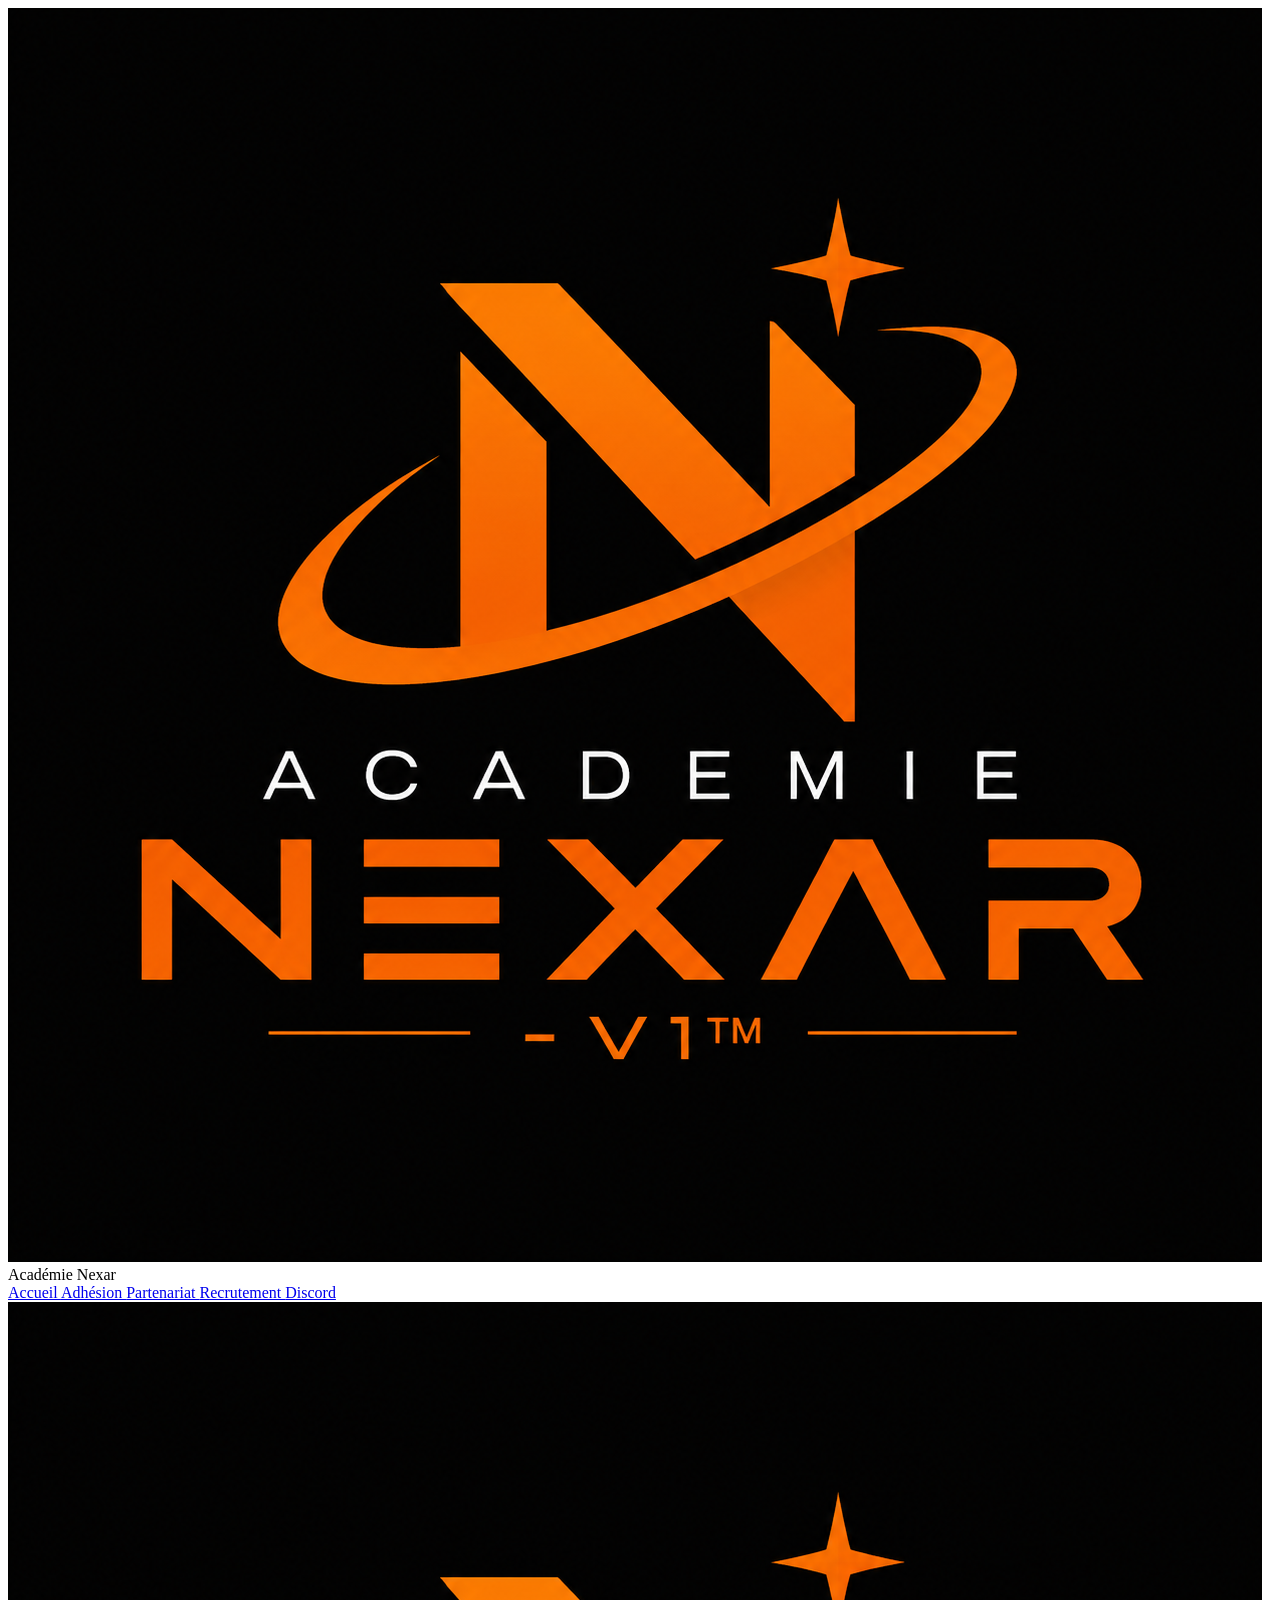
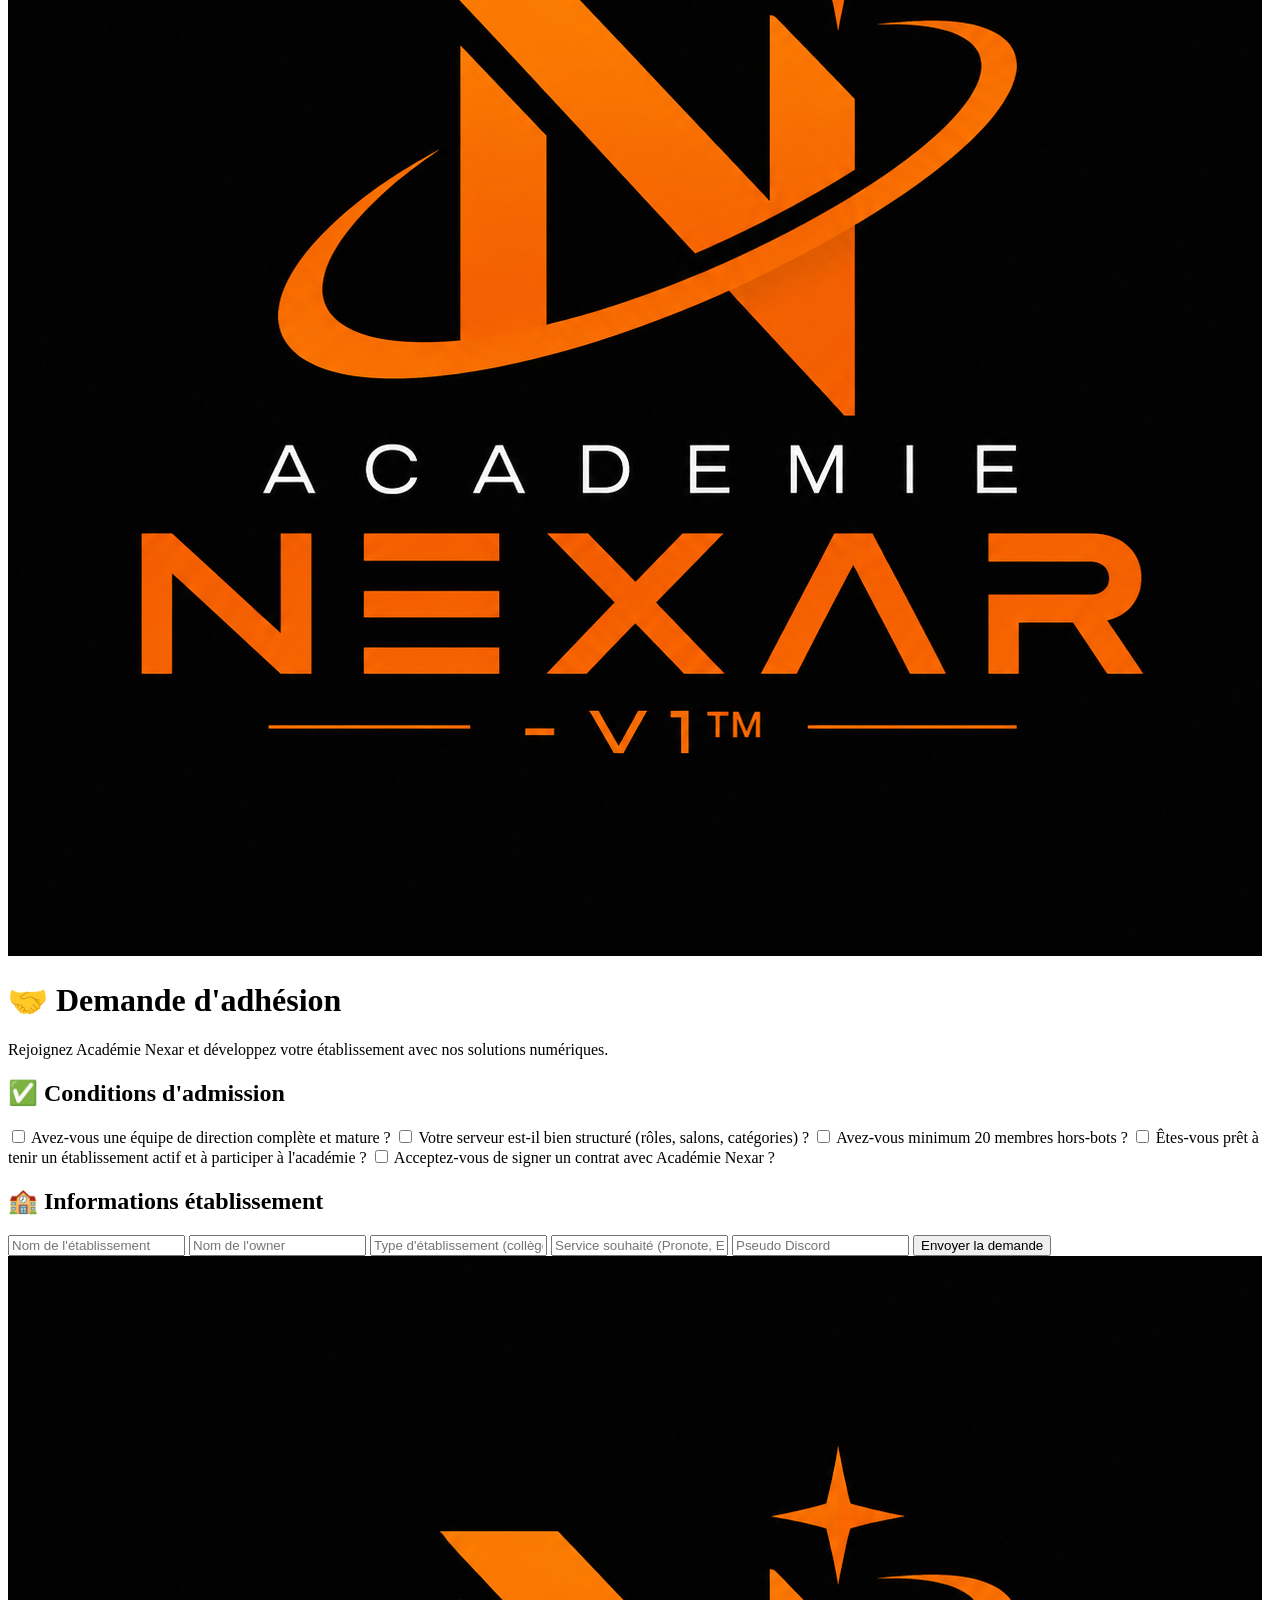
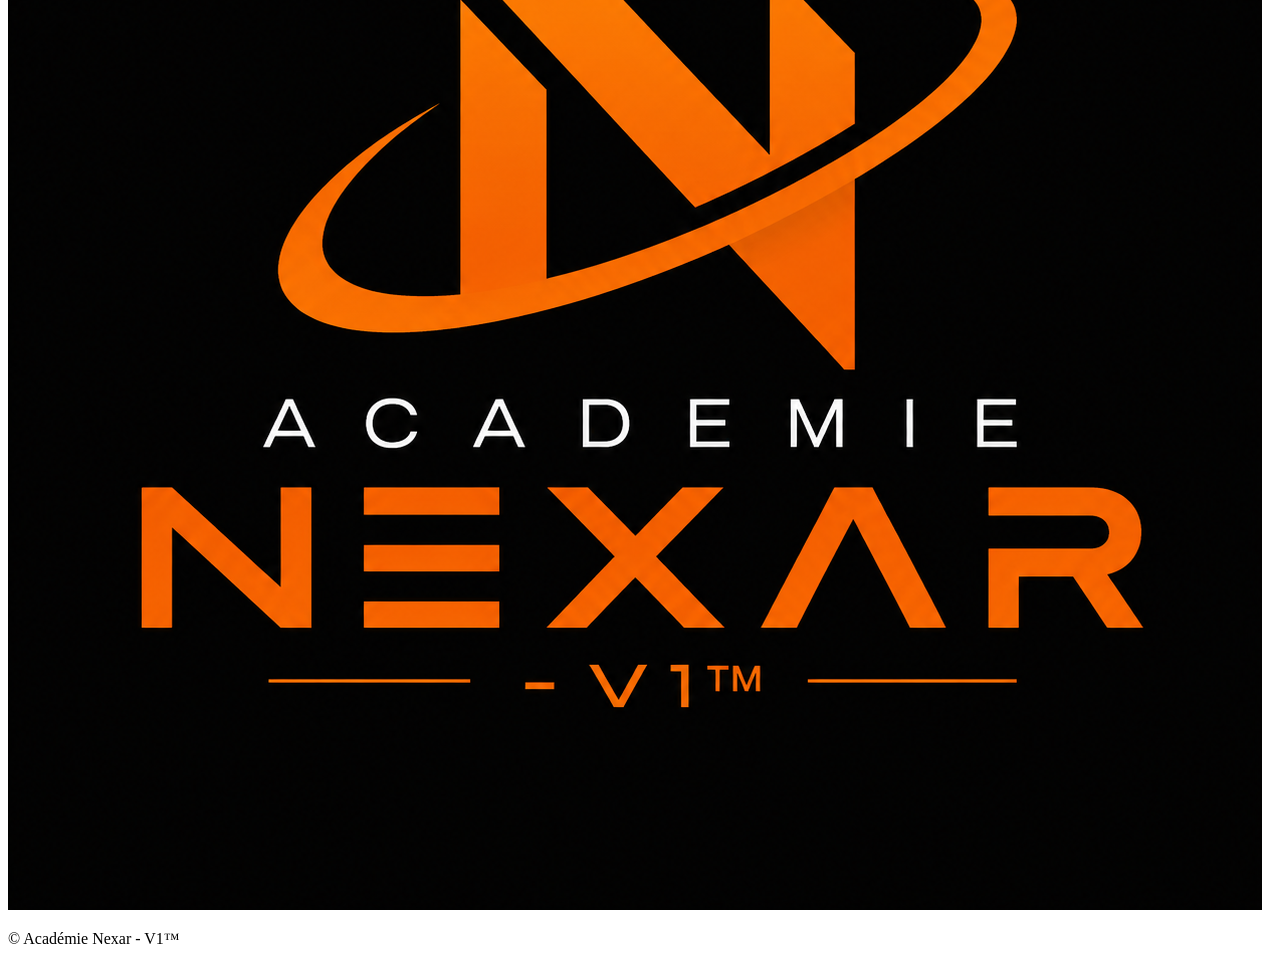
==== adhesion.html @ f5fcd63d "Add adhesion.html for membership application" ====
<!DOCTYPE html>
<html lang="fr">

<head>

<meta charset="UTF-8">
<meta name="viewport" content="width=device-width, initial-scale=1.0">

<title>Adhésion - Académie Nexar</title>

<link rel="stylesheet" href="adhesion.css">

</head>


<body>


<div class="background"></div>



<!-- NAVBAR -->

<nav>

<div class="logo-area">

<img src="logo.png">

<span>
Académie Nexar
</span>

</div>


<div class="menu">

<a href="index.html">
Accueil
</a>

<a href="adhesion.html">
Adhésion
</a>

<a href="partenariat.html">
Partenariat
</a>

<a href="recrutement.html">
Recrutement
</a>


<a class="discord" href="https://discord.gg/2ywmXFAw8h">
Discord
</a>


</div>


</nav>





<!-- FORMULAIRE -->


<main>


<div class="form-card">


<div class="title">


<img src="logo.png">


<h1>
🤝 Demande d'adhésion
</h1>


<p>
Rejoignez Académie Nexar et développez votre établissement avec nos solutions numériques.
</p>


</div>





<form>


<h2>
✅ Conditions d'admission
</h2>




<label>

<input type="checkbox" required>

Avez-vous une équipe de direction complète et mature ?

</label>




<label>

<input type="checkbox" required>

Votre serveur est-il bien structuré (rôles, salons, catégories) ?

</label>




<label>

<input type="checkbox" required>

Avez-vous minimum 20 membres hors-bots ?

</label>




<label>

<input type="checkbox" required>

Êtes-vous prêt à tenir un établissement actif et à participer à l'académie ?

</label>




<label>

<input type="checkbox" required>

Acceptez-vous de signer un contrat avec Académie Nexar ?

</label>





<h2>
🏫 Informations établissement
</h2>





<input 
type="text"
placeholder="Nom de l'établissement"
required
>



<input 
type="text"
placeholder="Nom de l'owner"
required
>




<input 
type="text"
placeholder="Type d'établissement (collège, lycée, université...)"
required
>




<input 
type="text"
placeholder="Service souhaité (Pronote, ENT, Pix, Nextcloud...)"
required
>




<input 
type="text"
placeholder="Pseudo Discord"
required
>






<button type="submit">

Envoyer la demande

</button>




</form>



</div>


</main>






<footer>


<img src="logo.png">


<p>
© Académie Nexar - V1™️
</p>


</footer>





</body>

</html>
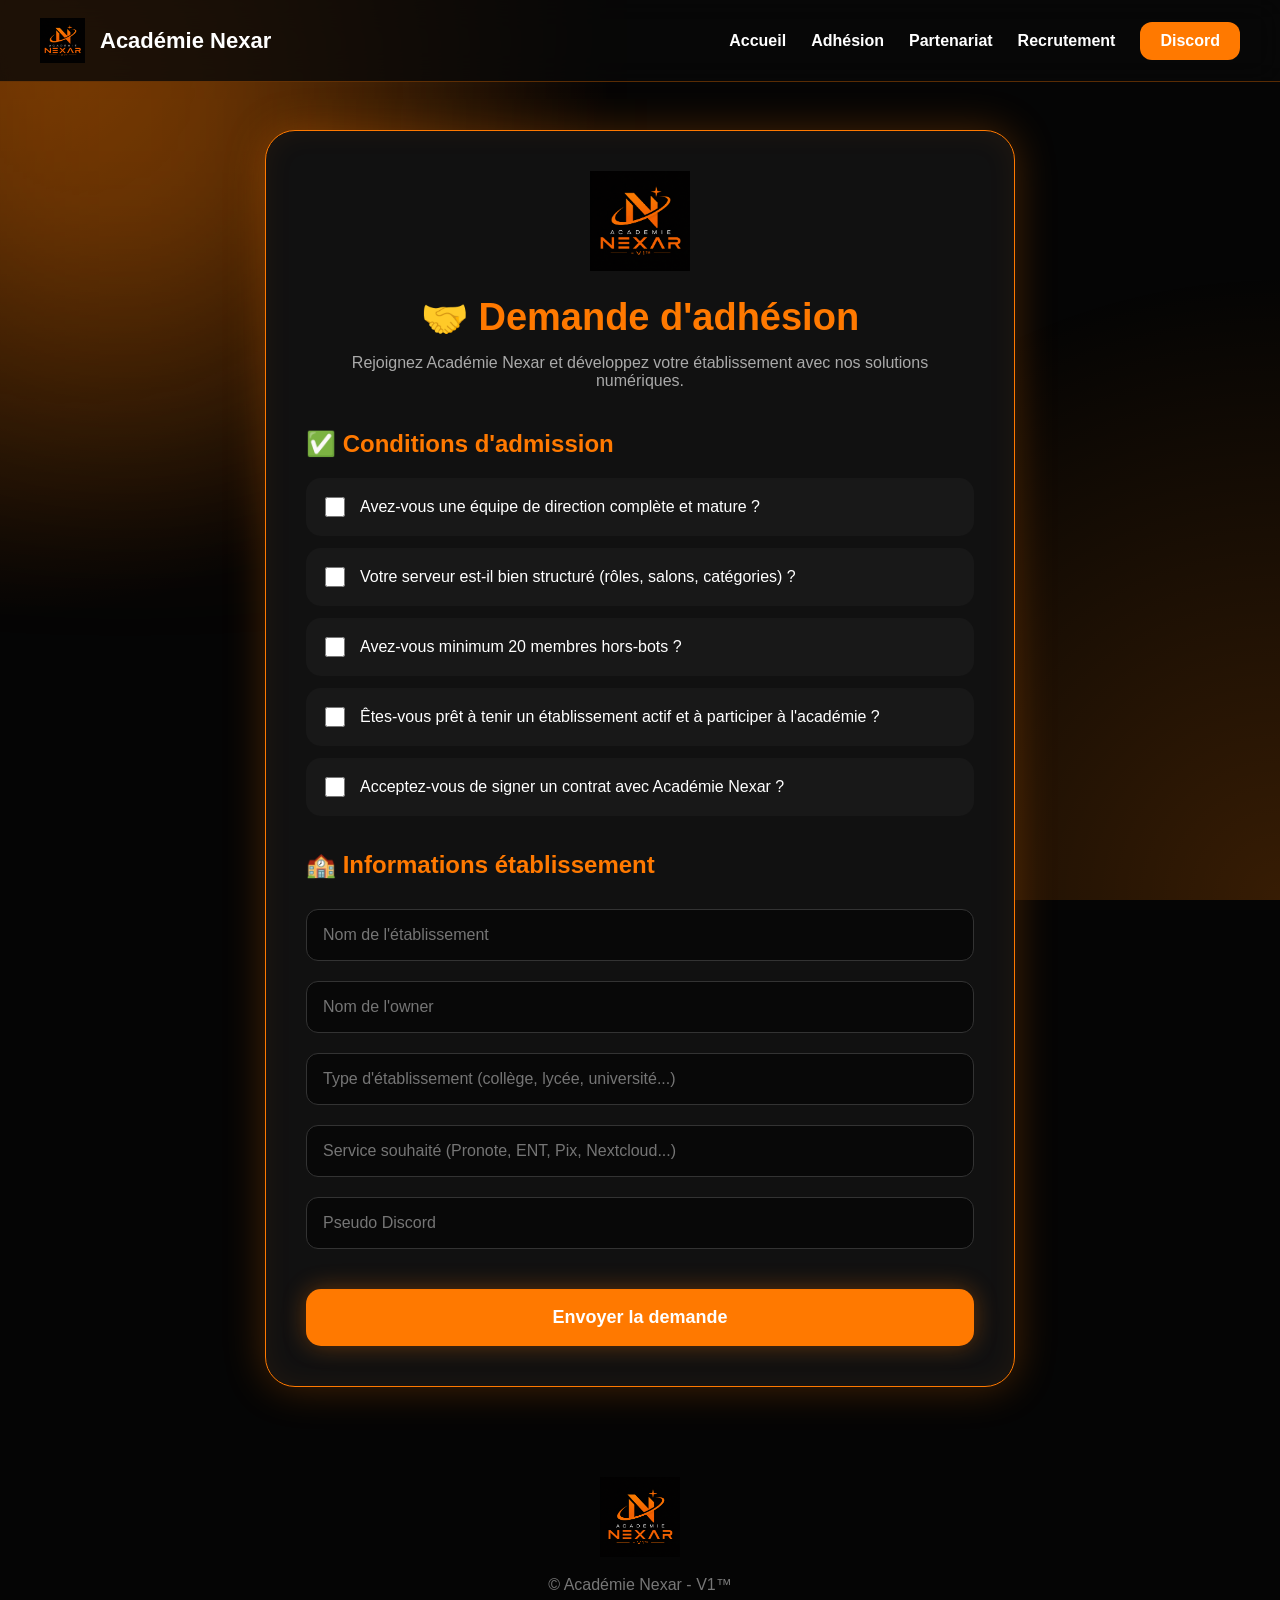
==== commit 0257496b: "Update form submission to send data to Discord" ====
--- a/adhesion.html
+++ b/adhesion.html
@@ -99,8 +99,7 @@
 
 
 
-<form>
-
+<form onsubmit="sendToDiscord(event,'adhesion')">
 
 <h2>
 ✅ Conditions d'admission
@@ -258,7 +257,7 @@
 
 
 
-
+<script src="form-discord.js"></script>
 </body>
 
 </html>
--- a/adhesion.css
+++ b/adhesion.css
@@ -0,0 +1,539 @@
+/* =========================
+   ACADEMIE NEXAR
+   ADHESION CSS PREMIUM
+========================= */
+
+
+*{
+    margin:0;
+    padding:0;
+    box-sizing:border-box;
+    font-family:"Segoe UI",Arial,sans-serif;
+}
+
+
+body{
+
+    min-height:100vh;
+    background:#050505;
+    color:white;
+    overflow-x:hidden;
+
+}
+
+
+
+/* =========================
+   BACKGROUND
+========================= */
+
+
+.background{
+
+    position:fixed;
+    width:100%;
+    height:100%;
+
+    background:
+    radial-gradient(circle at top left,#ff790055,transparent 40%),
+    radial-gradient(circle at bottom right,#ff790033,transparent 40%);
+
+    z-index:-1;
+
+}
+
+
+
+.background::after{
+
+    content:"";
+
+    position:absolute;
+
+    width:250px;
+    height:250px;
+
+    background:#ff7900;
+
+    filter:blur(150px);
+
+    animation:glow 8s infinite alternate;
+
+}
+
+
+
+@keyframes glow{
+
+from{
+transform:translate(0,0);
+}
+
+to{
+transform:translate(500px,300px);
+}
+
+}
+
+
+
+
+
+/* =========================
+   NAVBAR
+========================= */
+
+
+nav{
+
+position:fixed;
+
+top:0;
+left:0;
+
+width:100%;
+
+padding:18px 40px;
+
+display:flex;
+
+justify-content:space-between;
+
+align-items:center;
+
+background:#080808cc;
+
+backdrop-filter:blur(15px);
+
+border-bottom:1px solid #ff790055;
+
+z-index:20;
+
+}
+
+
+
+.logo-area{
+
+display:flex;
+
+align-items:center;
+
+gap:15px;
+
+font-size:22px;
+
+font-weight:700;
+
+}
+
+
+
+.logo-area img{
+
+width:45px;
+
+height:45px;
+
+object-fit:contain;
+
+}
+
+
+
+.menu{
+
+display:flex;
+
+align-items:center;
+
+gap:25px;
+
+}
+
+
+
+.menu a{
+
+color:white;
+
+text-decoration:none;
+
+font-weight:600;
+
+transition:.3s;
+
+}
+
+
+
+.menu a:hover{
+
+color:#ff7900;
+
+transform:translateY(-3px);
+
+}
+
+
+
+.discord{
+
+background:#ff7900;
+
+padding:10px 20px;
+
+border-radius:12px;
+
+}
+
+
+
+
+
+/* =========================
+   FORMULAIRE
+========================= */
+
+
+main{
+
+padding-top:130px;
+
+display:flex;
+
+justify-content:center;
+
+padding-left:20px;
+padding-right:20px;
+
+}
+
+
+
+
+.form-card{
+
+
+width:750px;
+
+background:#111;
+
+border:1px solid #ff7900;
+
+border-radius:30px;
+
+padding:40px;
+
+box-shadow:
+0 0 40px #ff790044,
+inset 0 0 30px #ff790011;
+
+
+animation:appear 1s ease;
+
+
+}
+
+
+
+@keyframes appear{
+
+from{
+
+opacity:0;
+transform:translateY(40px);
+
+}
+
+to{
+
+opacity:1;
+transform:none;
+
+}
+
+}
+
+
+
+
+
+.title{
+
+text-align:center;
+
+}
+
+
+
+.title img{
+
+width:100px;
+
+margin-bottom:20px;
+
+}
+
+
+
+.title h1{
+
+font-size:38px;
+
+color:#ff7900;
+
+margin-bottom:15px;
+
+}
+
+
+
+.title p{
+
+color:#aaa;
+
+margin-bottom:40px;
+
+}
+
+
+
+
+
+/* TITRES */
+
+
+h2{
+
+color:#ff7900;
+
+margin:35px 0 20px;
+
+font-size:24px;
+
+}
+
+
+
+
+
+/* CHECKBOX */
+
+
+label{
+
+display:flex;
+
+align-items:center;
+
+gap:15px;
+
+background:#181818;
+
+padding:18px;
+
+border-radius:15px;
+
+margin:12px 0;
+
+cursor:pointer;
+
+transition:.3s;
+
+border:1px solid transparent;
+
+}
+
+
+
+label:hover{
+
+border-color:#ff7900;
+
+transform:translateX(5px);
+
+}
+
+
+
+
+input[type="checkbox"]{
+
+width:20px;
+
+height:20px;
+
+accent-color:#ff7900;
+
+}
+
+
+
+
+
+/* INPUTS */
+
+
+input[type="text"]{
+
+width:100%;
+
+padding:16px;
+
+margin:10px 0;
+
+background:#080808;
+
+border:1px solid #333;
+
+border-radius:12px;
+
+color:white;
+
+font-size:16px;
+
+transition:.3s;
+
+}
+
+
+
+input[type="text"]:focus{
+
+outline:none;
+
+border-color:#ff7900;
+
+box-shadow:0 0 20px #ff790055;
+
+}
+
+
+
+
+
+/* BOUTON */
+
+
+button{
+
+
+margin-top:30px;
+
+width:100%;
+
+padding:18px;
+
+background:#ff7900;
+
+border:none;
+
+border-radius:15px;
+
+color:white;
+
+font-size:18px;
+
+font-weight:bold;
+
+cursor:pointer;
+
+transition:.35s;
+
+box-shadow:0 0 25px #ff790055;
+
+
+}
+
+
+
+button:hover{
+
+
+background:white;
+
+color:#ff7900;
+
+transform:scale(1.04);
+
+box-shadow:0 0 40px #ff7900;
+
+
+}
+
+
+
+
+
+/* FOOTER */
+
+
+footer{
+
+text-align:center;
+
+padding:40px;
+
+margin-top:50px;
+
+color:#777;
+
+}
+
+
+
+footer img{
+
+width:80px;
+
+margin-bottom:15px;
+
+}
+
+
+
+
+
+/* MOBILE */
+
+
+@media(max-width:800px){
+
+
+nav{
+
+flex-direction:column;
+
+gap:15px;
+
+}
+
+
+
+.menu{
+
+flex-wrap:wrap;
+
+justify-content:center;
+
+}
+
+
+
+.form-card{
+
+padding:25px;
+
+}
+
+
+
+.title h1{
+
+font-size:28px;
+
+}
+
+
+}
